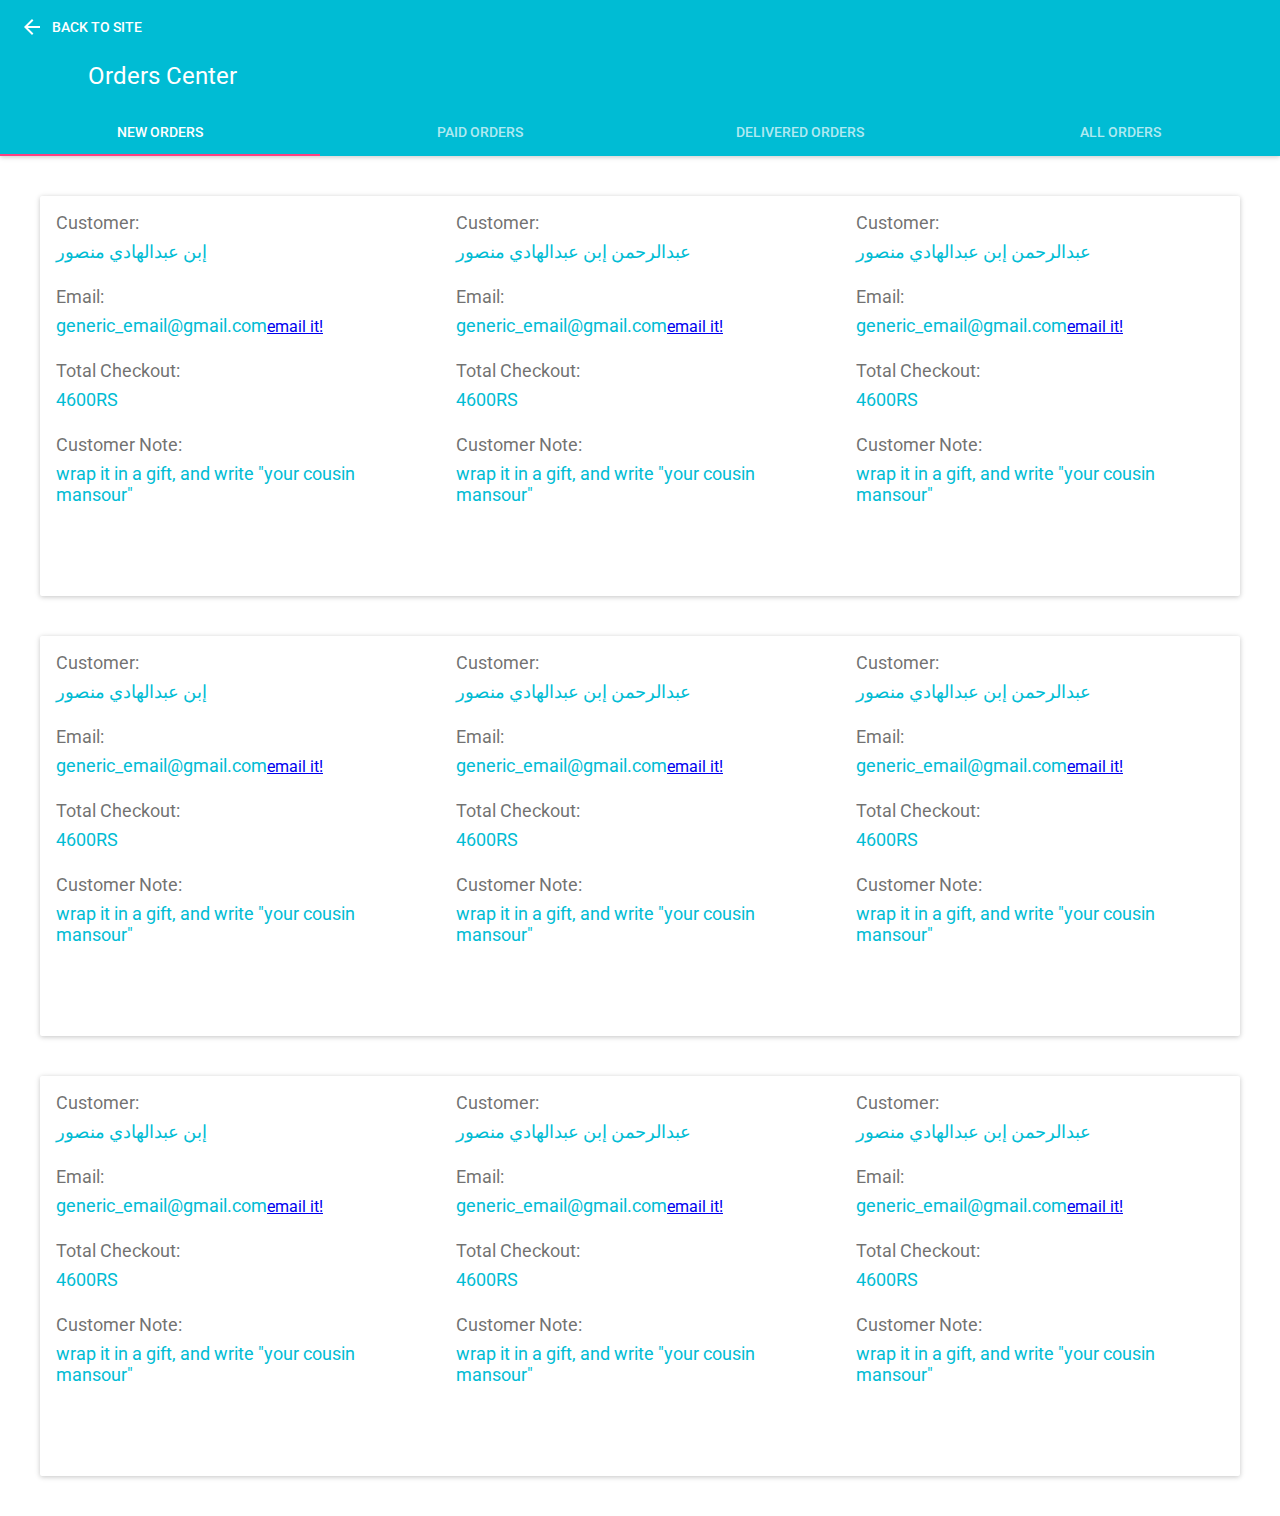
==== index.html @ 2e8280d5 "init" ====
<!DOCTYPE html><html lang="en"><head><meta charset="utf-8"><meta name="viewport" content="width=device-width,initial-scale=1"><link rel="shortcut icon" href="/favicon.ico"><title>React App</title><link href="/static/css/main.1f5c8268.css" rel="stylesheet"></head><body><div id="root"><style media="screen">.loader{margin:60px auto;font-size:10px;position:relative;text-indent:-9999em;border-top:1.1em solid rgba(255,255,255,.2);border-right:1.1em solid rgba(255,255,255,.2);border-bottom:1.1em solid rgba(255,255,255,.2);border-left:1.1em solid #fff;-webkit-transform:translateZ(0);-ms-transform:translateZ(0);transform:translateZ(0);-webkit-animation:load8 1.1s infinite linear;animation:load8 1.1s infinite linear}.loader,.loader:after{border-radius:50%;width:10em;height:10em}@-webkit-keyframes load8{0%{-webkit-transform:rotate(0);transform:rotate(0)}100%{-webkit-transform:rotate(360deg);transform:rotate(360deg)}}@keyframes load8{0%{-webkit-transform:rotate(0);transform:rotate(0)}100%{-webkit-transform:rotate(360deg);transform:rotate(360deg)}}</style><div class="loader">Loading...</div></div><script type="text/javascript" src="/static/js/main.8e6f87a8.js"></script></body></html>
---- static/css/main.1f5c8268.css ----
@import url(https://fonts.googleapis.com/css?family=Roboto:300,400,500);.App{text-align:center}.App-logo{-webkit-animation:App-logo-spin infinite 20s linear;animation:App-logo-spin infinite 20s linear;height:80px}.App-header{background-color:#222;height:150px;padding:20px;color:#fff}.App-intro{font-size:large}@-webkit-keyframes App-logo-spin{0%{-webkit-transform:rotate(0deg);transform:rotate(0deg)}to{-webkit-transform:rotate(1turn);transform:rotate(1turn)}}@keyframes App-logo-spin{0%{-webkit-transform:rotate(0deg);transform:rotate(0deg)}to{-webkit-transform:rotate(1turn);transform:rotate(1turn)}}.Order{width:calc(100% - 80px);height:400px;margin:40px auto}.order-label-block{padding:16px}.order-label{margin-bottom:24px}.label-title{font-size:18px;font-family:Roboto;font-weight:400;color:rgba(67,67,67,.75);text-transform:capitalize;display:block;margin-bottom:8px}.label-title:after{content:":"}.label-content{font-size:18px;font-family:Roboto;font-weight:400;display:inline-block;color:#00bcd4}.arabic .label-content{font-family:-apple-system,BlinkMacSystemFont,Segoe UI,Roboto,Oxygen-Sans,Ubuntu,Cantarell,Helvetica Neue,sans-serif}body{margin:0;padding:0;font-family:sans-serif}
/*# sourceMappingURL=main.1f5c8268.css.map*/
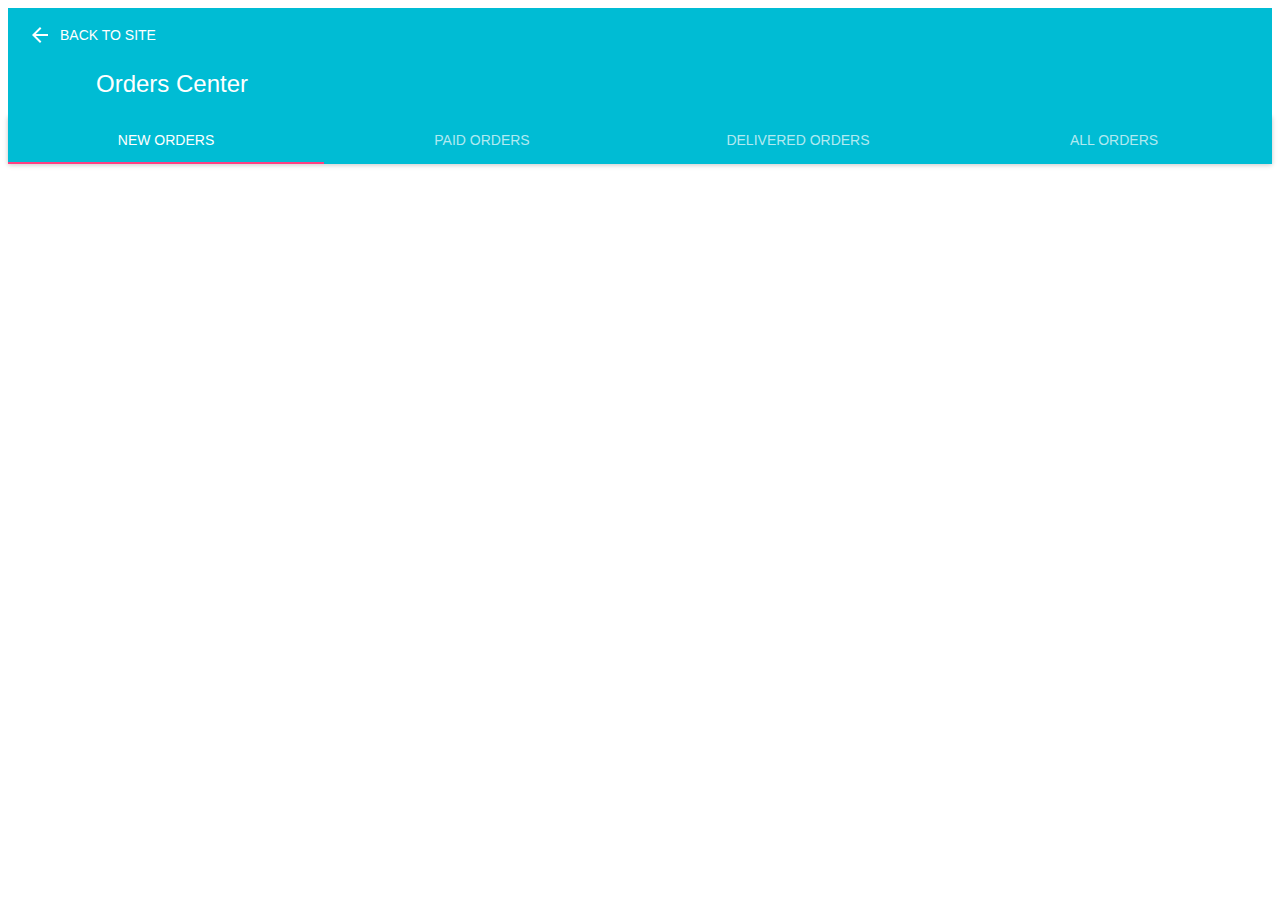
==== commit 52b2cc1e: "test" ====
--- a/index.html
+++ b/index.html
@@ -1 +1 @@
-<!DOCTYPE html><html lang="en"><head><meta charset="utf-8"><meta name="viewport" content="width=device-width,initial-scale=1"><link rel="shortcut icon" href="/favicon.ico"><title>React App</title><link href="/static/css/main.1f5c8268.css" rel="stylesheet"></head><body><div id="root"><style media="screen">.loader{margin:60px auto;font-size:10px;position:relative;text-indent:-9999em;border-top:1.1em solid rgba(255,255,255,.2);border-right:1.1em solid rgba(255,255,255,.2);border-bottom:1.1em solid rgba(255,255,255,.2);border-left:1.1em solid #fff;-webkit-transform:translateZ(0);-ms-transform:translateZ(0);transform:translateZ(0);-webkit-animation:load8 1.1s infinite linear;animation:load8 1.1s infinite linear}.loader,.loader:after{border-radius:50%;width:10em;height:10em}@-webkit-keyframes load8{0%{-webkit-transform:rotate(0);transform:rotate(0)}100%{-webkit-transform:rotate(360deg);transform:rotate(360deg)}}@keyframes load8{0%{-webkit-transform:rotate(0);transform:rotate(0)}100%{-webkit-transform:rotate(360deg);transform:rotate(360deg)}}</style><div class="loader">Loading...</div></div><script type="text/javascript" src="/static/js/main.8e6f87a8.js"></script></body></html>+<!DOCTYPE html><html lang="en"><head><meta charset="utf-8"><meta name="viewport" content="width=device-width,initial-scale=1"><link rel="shortcut icon" href="/favicon.ico"><link rel="stylesheet" href="/fonts/font.css"><title>React App</title><style>.loader{margin:60px auto;font-size:10px;width:100px!important;display:inline-block;height:100px!important;position:relative;text-indent:-9999em;border-top:1.1em solid rgba(0,188,212,.2);border-right:1.1em solid rgba(0,188,212,.2);border-bottom:1.1em solid rgba(0,188,212,.2);border-left:1.1em solid #00bcd4;-webkit-transform:translateZ(0);-ms-transform:translateZ(0);transform:translateZ(0);-webkit-animation:load8 1.1s infinite linear;animation:load8 1.1s infinite linear}.loader,.loader:after{border-radius:50%;width:10em;height:10em}@-webkit-keyframes load8{0%{-webkit-transform:rotate(0);transform:rotate(0)}100%{-webkit-transform:rotate(360deg);transform:rotate(360deg)}}@keyframes load8{0%{-webkit-transform:rotate(0);transform:rotate(0)}100%{-webkit-transform:rotate(360deg);transform:rotate(360deg)}}.loader-container{width:100vw;height:100vh;overflow:hidden;display:flex;justify-content:center;align-items:center}</style><link href="/static/css/main.a0e05ed4.css" rel="stylesheet"></head><body><div id="root"><div class="loader-container"><div class="loader">Loading...</div></div></div><script type="text/javascript" src="/static/js/main.5f3f1559.js"></script></body></html>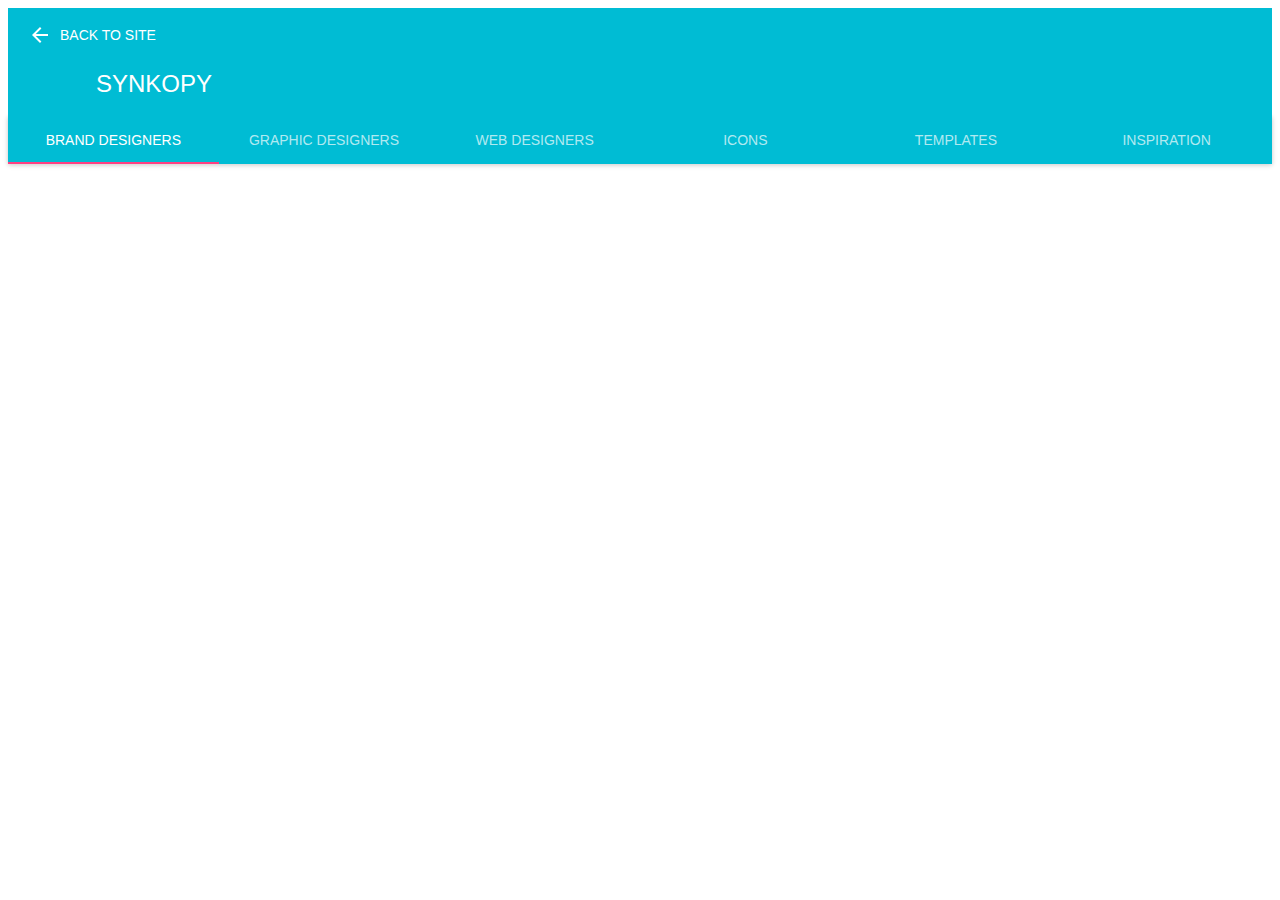
==== commit 72e96106: "changes" ====
--- a/index.html
+++ b/index.html
@@ -1 +1 @@
-<!DOCTYPE html><html lang="en"><head><meta charset="utf-8"><meta name="viewport" content="width=device-width,initial-scale=1"><link rel="shortcut icon" href="/favicon.ico"><link rel="stylesheet" href="/fonts/font.css"><title>React App</title><style>.loader{margin:60px auto;font-size:10px;width:100px!important;display:inline-block;height:100px!important;position:relative;text-indent:-9999em;border-top:1.1em solid rgba(0,188,212,.2);border-right:1.1em solid rgba(0,188,212,.2);border-bottom:1.1em solid rgba(0,188,212,.2);border-left:1.1em solid #00bcd4;-webkit-transform:translateZ(0);-ms-transform:translateZ(0);transform:translateZ(0);-webkit-animation:load8 1.1s infinite linear;animation:load8 1.1s infinite linear}.loader,.loader:after{border-radius:50%;width:10em;height:10em}@-webkit-keyframes load8{0%{-webkit-transform:rotate(0);transform:rotate(0)}100%{-webkit-transform:rotate(360deg);transform:rotate(360deg)}}@keyframes load8{0%{-webkit-transform:rotate(0);transform:rotate(0)}100%{-webkit-transform:rotate(360deg);transform:rotate(360deg)}}.loader-container{width:100vw;height:100vh;overflow:hidden;display:flex;justify-content:center;align-items:center}</style><link href="/static/css/main.a0e05ed4.css" rel="stylesheet"></head><body><div id="root"><div class="loader-container"><div class="loader">Loading...</div></div></div><script type="text/javascript" src="/static/js/main.5f3f1559.js"></script></body></html>+<!DOCTYPE html><html lang="en"><head><meta charset="utf-8"><meta name="viewport" content="width=device-width,initial-scale=1"><link rel="shortcut icon" href="/favicon.ico"><link rel="stylesheet" href="/fonts/font.css"><title>React App</title><style>.loader{margin:60px auto;font-size:10px;width:100px!important;display:inline-block;height:100px!important;position:relative;text-indent:-9999em;border-top:1.1em solid rgba(0,188,212,.2);border-right:1.1em solid rgba(0,188,212,.2);border-bottom:1.1em solid rgba(0,188,212,.2);border-left:1.1em solid #00bcd4;-webkit-transform:translateZ(0);-ms-transform:translateZ(0);transform:translateZ(0);-webkit-animation:load8 1.1s infinite linear;animation:load8 1.1s infinite linear}.loader,.loader:after{border-radius:50%;width:10em;height:10em}@-webkit-keyframes load8{0%{-webkit-transform:rotate(0);transform:rotate(0)}100%{-webkit-transform:rotate(360deg);transform:rotate(360deg)}}@keyframes load8{0%{-webkit-transform:rotate(0);transform:rotate(0)}100%{-webkit-transform:rotate(360deg);transform:rotate(360deg)}}.loader-container{width:100vw;height:100vh;overflow:hidden;display:flex;justify-content:center;align-items:center}</style><link href="/static/css/main.a0e05ed4.css" rel="stylesheet"></head><body><div id="root"><div class="loader-container"><div class="loader">Loading...</div></div></div><script type="text/javascript" src="/static/js/main.9ca0fd2c.js"></script></body></html>